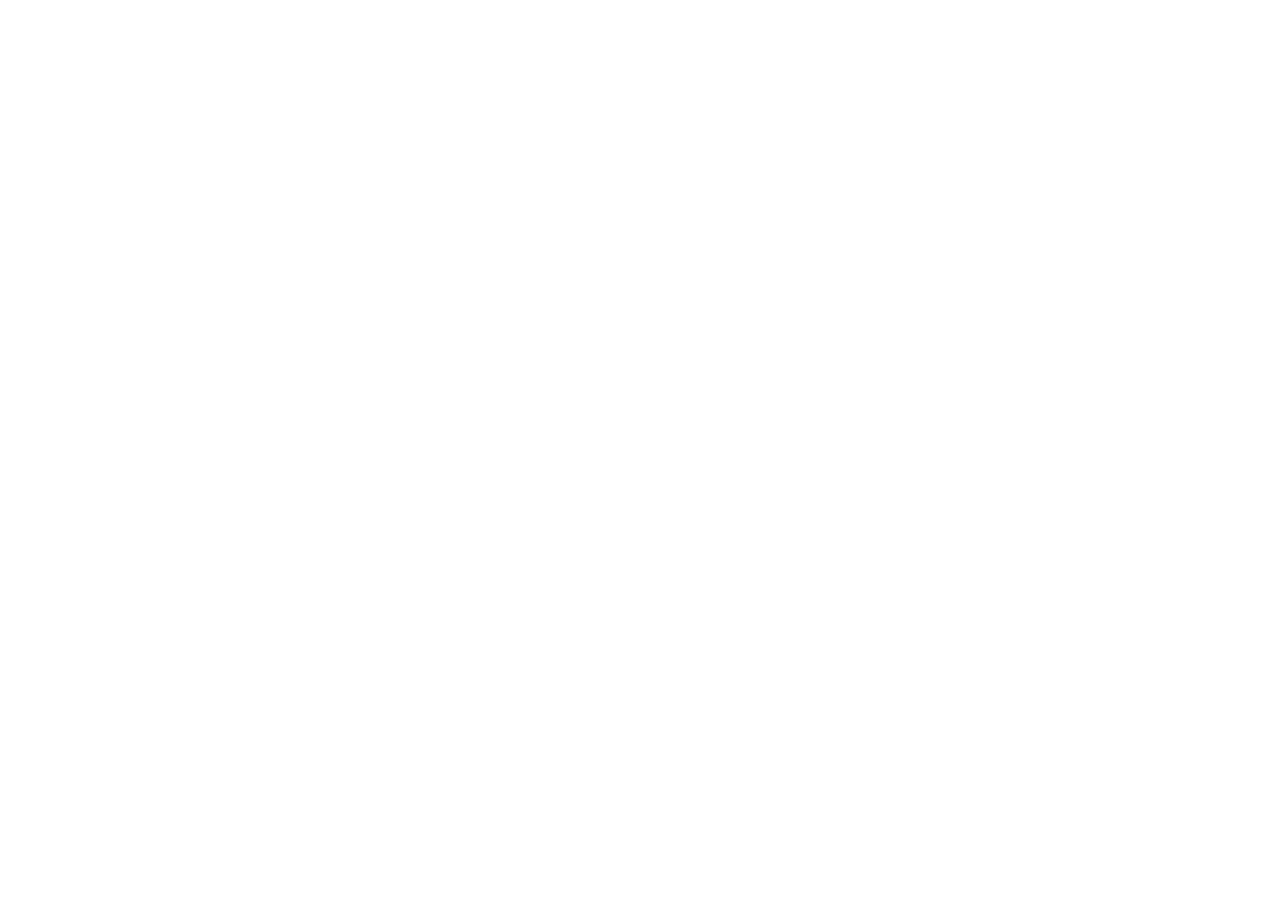
==== iPad.html @ 629fc3b9 "wed Apple" ====
<!DOCTYPE html>
<html lang="en">
<head>
    <meta charset="UTF-8">
    <meta name="viewport" content="width=device-width, initial-scale=1.0">
    <title>Bán iPad <title>
    <link rel="stylesheet" href="https://cdnjs.cloudflare.com/ajax/libs/font-awesome/6.0.0-beta3/css/all.min.css">
    <link rel="stylesheet" href="iPad.css">
</head>
<body>
    <div class="app">
        <header>
            <nav class="menu-bar">
              <div class="logo">
                <i class="fab fa-apple" style="font-size: 20px; color: #ffffff;"></i>
              </div>
              <ul class="nav-links">
                <li><a href="index.html">Cửa Hàng</a></li>
                <li><a href="#">Mac</a></li>
                <li><a href="iPad.html">iPad</a></li>
                <li><a href="iPhone.html">iPhone</a></li>
                <li><a href="#">Watch</a></li>
                <li><a href="#">AirPods</a></li>
                <li><a href="#">TV & Nhà</a></li>
                <li><a href="#">Giải Trí</a></li>
                <li><a href="#">Phụ Kiện</a></li>
                <li><a href="#">Hỗ Trợ</a></li>
              </ul>
              <div class="item">
                <i class="ri-search-line"></i>
              </div>
              <a href="dangnhap.html" class="item">
                <i class="ri-shopping-bag-line"></i>
              </a>
            </nav>
        </header>
        <div class="content">
            <div class="hinh0">
                <h2 class="fade-out-text">iPad Pro</h2>
            </div>
            <div class="hinh1">
                <div class="img-responsive">
                  <video id="myVideo" src="D:\wed-vuPhiTung-2200002191\video\ipadPro.mp4" autoplay muted playsinline></video>
                </div>
                <div id="textContainer" class="text-hinh1">
                    <h2>iPad Pro<br>
                      <span class="gradient-text">Mỏng xuất chúng</span> 
                    </h2>
                </div>
                <div id="buttonContainer" class="button-container">
                    <button class="button button1" onclick="window.location.href='mua.html'">Mua</button>
                    <p>Từ 28.999.000đ hoặc 1.181.000đ/tháng trong 24 tháng*</p>
                </div>
            </div>
            <div class="hinh2">
                <h2 class="h2-text">Các điểm nổi bật.</h2>
                <div class="slider">
                    <div class="list">
                        <div class="item">
                            <img src="D:\wed-vuPhiTung-2200002191\img\iPad2.jpg" alt="">
                            <div class="text-slider position3">
                                <h2>Thiết kế pro hoàn toàn mới. Gọn nhẹ không ngờ.<br>
                                    Sản phẩm Apple mỏng nhất từ trước đến nay.
                                </h2>
                            </div>
                        </div>
                        <div class="item">
                            <img src="D:\wed-vuPhiTung-2200002191\img\iPad1.jpg" alt="">
                            <div class="text-slider position1">
                                <h2>Ultra Retina XDR. Màn hình tiên tiến hàng đầu.<br>
                                    Độ sáng cực đỉnh và độ tương phản chuẩn xác.
                                </h2>
                            </div>
                        </div>
                        <div class="item">
                            <img src="D:\wed-vuPhiTung-2200002191\img\iPad5.jpg" alt="">
                            <div class="text-slider position2">
                                <h2>Giới thiệu chip Apple M4.<br>
                                    Hiệu năng như mơ,<br>
                                    đồ họa thay đổi cuộc chơi<br>
                                    và năng lực AI mạnh mẽ.
                                </h2>
                            </div>
                        </div>
                        <div class="item">
                            <img src="D:\wed-vuPhiTung-2200002191\img\iPad4.jpg" alt="">
                            <div class="text-slider position4">
                                <h2>Xử lý gọn ghẽ<br>
                                    những luồng công việc pro<br>
                                    với iPadOS và các ứng dụng<br> tuyệt vời.
                                </h2>
                            </div>
                        </div>
                        <div class="item">
                            <img src="D:\wed-vuPhiTung-2200002191\img\iPad3.jpg" alt="">
                            <div class="text-slider position5">
                                <h2>Apple Pencil Pro hoàn toàn mới.<br>
                                    Nhiều tính năng mới nâng tầm sáng tạo.
                                </h2>
                            </div>
                        </div>
                    </div>
                    <ul class="dots">
                        <li class="active"></li>
                        <li></li>
                        <li></li>
                        <li></li>
                        <li></li>
                        <div class="slider-controls">
                            <button id="pauseBtn"><i class="ri-play-line"></i></button>
                        </div>
                    </ul>

                </div>

            </div>
            <div class="hinh3">
                <h2>Ngắm nhìn cận cảnh.</h2>
                <img class="h3-img" src="D:\wed-vuPhiTung-2200002191\img\iPad6.jpg">
                <img class="h3-img1" src="D:\wed-vuPhiTung-2200002191\img\iPad7.jpg">
            </div> 
            <div class="hinh4">
                <h2 class="h4-text">Khám phá tất cả.</h2>
                <img class="h4-img" src="D:\wed-vuPhiTung-2200002191\img\hinh6.jpg">
                <h2 class="h4-text1">Siêu mỏng. Siêu bản lĩnh.</h2>
            </div>
            <div class="hinh5">
                <img src="D:\wed-vuPhiTung-2200002191\img\iPad8.jpg">
                <h2>Mạnh mẽ.<br> Gọn nhẹ.</h2>
                <p>iPad Pro kết hợp hiệu năng đẳng<br>
                    cấp mới với thiết kế trang nhã để <br>
                    bạn có thể hoàn thành xuất sắc<br>
                    mọi việc dù ở bất cứ nơi đâu. Phiên <br>
                    bản 13 inch nhẹ hơn thế hệ trước<br>
                    <samp> khoảng 100 gram</samp>,mang đến cho <br>
                    bạn sự gọn nhẹ và nhiều tính năng<br> vô song.
                </p>
            </div>
            <div class="hinh6">
                <div class="frame">
                    <h2 class="h6-text">Màn hình tiên tiến<br> hàng đầu.</h2>
                    <img class="h6-img" src="D:\wed-vuPhiTung-2200002191\img\iPad9.jpg" >
                    <a href="#">Xem trực tuyến Vũ Trụ Xa Lạ - Constellation trên Apple TV+</a>
                    <h2 class="h6-text1">Màn hình Ultra Retina XDR mới mang đến công nghệ OLED hai lớp<br> đột phá. Độ sáng cực đỉnh, độ tương phản cực chuẩn xác, cùng các <br>công nghệ tiên tiến như ProMotion và True Tone mang lại cho bạn<br> trải nghiệm thị giác đẹp xuất thần. Và bạn có thể sử dụng Chế Độ <br>Tham Chiếu cho những luồng công việc đòi hỏi độ chính xác về<br> màu sắc.</h2>
                    <p class="h6-text2">Độ sáng toàn màn hình<br>
                       <samp class="text2-samp">1000 nit</samp>
                    </p>
                    <p class="h6-text3">
                        Độ sáng HDR đỉnh<br><samp class="text3-samp">1600 nit</samp> 
                    </p>
                    <p class="h6-text4">Tỷ lệ tương phản<br>
                       <samp class="text4-samp">2.000.000:1</samp> 
                    </p>
                    <p class="h6-text5"><samp class="text5-samp">True Tone</samp><br>
                        cho trải nghiệm thị giác dễ chịu
                    </p>
                    <p class="h6-text6"><samp class="text6-samp">ProMotion</samp><br>
                        với tốc độ làm mới thích ứng 10-120Hz
                    </p>
                    <p class="h6-text7">Dải màu rộng<br>
                        <samp class="text7-samp">P3</samp>
                    </p>
                    
                </div>
                <div class="frame1">
                    <video class="video2" src="D:\wed-vuPhiTung-2200002191\video\iPadvd1.mp4" autoplay muted playsinline  preload="auto"></video>
                    <h2 class="h6-text8">Chip hỏa tiễn.</h2>
                    <p class="h6-text9">Giới thiệu <samp class="text9-samp">M4, Apple silicon thế hệ<br>mới</samp>, mang lại hiệu năng như mơ <br>trong thiết kế cực mỏng nhẹ của<br>iPad Pro. Bộ xử lý hiển thị hoàn <br> toàn mới cho phép đạt độ chính <br> xác, màu sắc và độ sáng ấn tượng.<br> GPU mạnh mẽ với công nghệ dò <br> tia tốc độ cao bằng phần cứng có <br>khả năng kết xuất những dự án đồ<br> họa thay đổi cuộc chơi. Và<br> Neural Engine trong M4 biến<br> iPad Pro trở thành một cỗ máy<br> mạnh mẽ tuyệt đối cho AI.</p>
                    <p class="h6-text10">Hiệu năng kết xuất chuyên<br> nghiệp nhanh hơn M2 đến<br>
                        <samp class="text10-samp">4x</samp>
                    </p>
                    <p class="h6-text11">Hiệu năng CPU nhanh hơn M2<br> đến<br>
                        <samp class="text11-samp">1,5x</samp>
                    </p>
                </div>
            </div>
            <div class="hinh7">
                <h2>Tiếp tục khám phá iPad.</h2>
                <div class="frame2">
                  <img class=" h7-img" src="D:\wed-vuPhiTung-2200002191\img\iPad11.jpg">
                  <p class="h7-text1">Mới</p>
                  <p class="h7-text2">Mới</p>
                  <img class="h7-img1" src="D:\wed-vuPhiTung-2200002191\img\iPad12.jpg">
                  <p class="h7-text3">iPad Pro</p>
                  <p class="h7-text4">iPad Air</p>
                  
                  <div class="h7-text5">
                     <p>Hiện đang Xem</p> 
                     <a href="#">Mua ></a>
                  </div>
                  <div class="h7-text6">
                      <button class=" button2 button4">Tìm hiểu thêm</button>
                      <a  href="#">Mua ></a>
                  </div>
                </div>
            </div>              
        </div>
        <div class="footer">
            <div class="hinh15">
              <div class="end-text-w">
                <i class="fab fa-apple" style="font-size: 20px; color: white;margin-top: -6px;"></i>
                <p class="b5"><svg xmlns="http://www.w3.org/2000/svg" viewBox="0 0 24 24" width="24" height="24" fill="rgba(180,141,141,1)"><path d="M13.1717 12.0007L8.22192 7.05093L9.63614 5.63672L16.0001 12.0007L9.63614 18.3646L8.22192 16.9504L13.1717 12.0007Z"></path></svg></p>
                <a href="#" class="b4">iPad</a>
                <p class="b"><svg xmlns="http://www.w3.org/2000/svg" viewBox="0 0 24 24" width="24" height="24" fill="rgba(180,141,141,1)"><path d="M13.1717 12.0007L8.22192 7.05093L9.63614 5.63672L16.0001 12.0007L9.63614 18.3646L8.22192 16.9504L13.1717 12.0007Z"></path></svg></i></p>
                <a class="b1" href="#">iPad Pro</a>
             </div>
             <div class="kb-container">
                <div class="account">
                    <h2>Account</h2>
                    <ul>
                        <li><a href="#">Manage Your Apple ID</a></li>
                        <li><a href="#">Apple Store Account</a></li>
                        <li><a href="#">iCloud.com</a></li>
                    </ul>
                    <h3>Entertainment</h3>
                    <ul>
                        <li><a href="#">Apple One</a></li>
                        <li><a href="#">Apple TV+</a></li>
                        <li><a href="#">Apple Music</a></li>
                        <li><a href="#">Apple Arcade</a></li>
                        <li><a href="#">Apple Fitness+</a></li>
                        <li><a href="#">Apple News+</a></li>
                        <li><a href="#">Apple Podcasts</a></li>
                    </ul>
                </div>
                <div class="store">
                    <h2>Apple Store</h2>
                    <ul>
                        <li><a href="#">Find a Store</a></li>
                        <li><a href="#">Genius Bar</a></li>
                        <li><a href="#">Group Reservations</a></li>
                        <li><a href="#">Apple Camp</a></li>
                        <li><a href="#">Today at Apple</a></li>
                        <li><a href="#">Apple Store App</a></li>
                        <li><a href="#">Certified Refurbished</a></li>
                        <li><a href="#">Apple Trade In</a></li>
                        <li><a href="#">Financing</a></li>
                        <li><a href="#">Carrier Deals at Apple</a></li>
                        <li><a href="#">Order Status</a></li>
                        <li><a href="#">Shopping Help</a></li>
                    </ul>
                </div>
                <div class="business-education-healthcare">
                    <h2>For Business</h2>
                    <ul>
                        <li><a href="#">Apple and Business</a></li>
                        <li><a href="#">Shop for Business</a></li>
                    </ul>
                    <h3>For Education</h3>
                    <ul>
                        <li><a href="#">Apple and Education</a></li>
                        <li><a href="#">Shop for K-12</a></li>
                        <li><a href="#">Shop for College</a></li>
                    </ul>
                    <h4>For Healthcare</h4>
                    <ul>
                        <li><a href="#">Apple in Healthcare</a></li>
                        <li><a href="#">Mac in Healthcare</a></li>
                        <li><a href="#">Health on Apple Watch</a></li>
                    </ul>
                    <h5>For Government</h5>
                    <ul>
                        <li><a href="#">Shop for Government</a></li>
                        <li><a href="#">Shop for Veterans and Military</a></li>
                    </ul>
                </div>
                <div class="values-about">
                    <h2>Apple Values</h2>
                    <ul>
                        <li><a href="#">Accessibility</a></li>
                        <li><a href="#">Education</a></li>
                        <li><a href="#">Environment</a></li>
                        <li><a href="#">Inclusion and Diversity</a></li>
                        <li><a href="#">Racial Equity and Justice</a></li>
                        <li><a href="#">Supply Chain</a></li>
                    </ul>
                    <h3>About Apple</h3>
                    <ul>
                        <li><a href="#">Newsroom</a></li>
                        <li><a href="#">Apple Leadership</a></li>
                        <li><a href="#">Career Opportunities</a></li>
                        <li><a href="#">Investors</a></li>
                        <li><a href="#">Ethics & Compliance</a></li>
                        <li><a href="#">Events</a></li>
                        <li><a href="#">Contact Apple</a></li>
                    </ul>
                </div>
              </div>
            </div> 
          </div>
        <script src="iPad.java"></script>
    </div>
</body>
</html>
---- iPad.css ----
@import url('https://fonts.googleapis.com/css2?family=Ubuntu:ital,wght@0,300;0,400;0,500;0,700;1,300;1,400;1,500;1,700&display=swap');
@import url('https://cdn.jsdelivr.net/npm/remixicon/fonts/remixicon.css');

body {
  margin: 0;
  font-family: 'Ubuntu', sans-serif;
  background: rgba(20,19,24,255);
}
.menu-bar {
    display: flex;
    justify-content: center; 
    align-items: center;
    background-color: rgba(34, 34, 34, 0.8); 
    width: 100%; 
    position: fixed;
    top: 0;
    z-index: 100;
    padding: 10px;
}
  
.menu-items {
    display: flex;
    align-items: center;
    position: relative; 
}
  
.logo {
    display: inline-block; /* Hiển thị logo như một khối nội tuyến */
    margin-right: 10px; /* Điều chỉnh khoảng cách giữa logo và nav-links */
}
.nav-links {
  display: flex; /* Sử dụng flexbox để bố trí */
  list-style: none; /* Xóa bỏ các dấu đầu dòng mặc định */
  margin: 0; /* Xóa bỏ khoảng lề mặc định */
  padding: 0; /* Xóa bỏ khoảng đệm mặc định */
}

.nav-links li {
  margin-left: 30px;
   /* Thêm khoảng cách giữa các liên kết */
}

.nav-links a {
  text-decoration: none; /* Xóa bỏ gạch chân mặc định */
  color: #DDDDDD; /* Màu chữ xám đậm */
  font-weight: 500; /* Font chữ hơi đậm */
  font-size: 12px;
}


.additional-items {
  display: flex; /* Sử dụng flexbox để bố trí */
  margin-left: 30px; /* Thêm khoảng cách giữa nav-links và additional-items */
}

.item {
  margin-left: 30px; /* Thêm khoảng cách giữa các biểu tượng */
  color: #DDDDDD; /* Màu biểu tượng xám đậm */
  font-size: 20px; 
  text-decoration: none;
}

.item i {
  font-size: 20px; /* Kích thước biểu tượng */
  color: #DDDDDD; /* Màu biểu tượng xám đậm */
}

.img-responsive {
  position: relative;
  width: 100%; 
  max-width: 1440.5px;
  margin: auto; 
  overflow: hidden;
  border: 2px solid rgb(0, 0, 0);
  background-color: rgb(0, 0, 0);
  padding-top: 50%; /* Giữ tỉ lệ 16:9 */
  z-index: 1;
}

.img-responsive video {
  position: absolute;
  top: -40px;
  left: 0;
  width: 100%;
  height: 100%;
  object-fit: contain; 
  z-index: 1;
}
.hinh0 {
  position: relative;
}

.hinh0 h2 {
  font-size: 70px;
  color: white;
  position: absolute;
  bottom: -400px;
  left: 50%;
  transform: translate(-50%, 0); 
  z-index: 9999; 
}

.fade-out-text {
  opacity: 1;
  clip-path: inset(0% 0% 0% 0%);
  transition: clip-path 0.5s ease-in-out, opacity 0.5s ease-in-out; /* Tốc độ biến mất */
}


.fade-out-text.hidden {
  opacity: 0;
  clip-path: inset(0% 0% 0% 100%); /* Cắt phần tử từ trái sang phải */
}
.hinh1 {
  width: 100%;
  max-width: 1500px;
  margin: auto;
  position: relative;
  top: 0%;               
  left: 50%;
  transform: translate(-50%, -0%);
  z-index: 2;
}

.text-hinh1 {
  position: absolute; 
  top: 30%; 
  left: 50%; 
  transform: translate(-50%, -50%);
  text-align: center; 
  z-index: 3; 
}
.text-hinh1,
.button-container {
  opacity: 0; /* Initially hidden */
  transition: opacity 1s ease-in-out; /* Smooth fade-in effect */
}

.text-hinh1.visible,
.button-container.visible {
  opacity: 1; /* Fade in when the visible class is added */
}
.text-hinh1 h2 {
  font-size: 55px;
  color: #ffffff;
  margin: 0;
  text-align: center;
}

.gradient-text {
  background: linear-gradient(to right, #eec97e, #9198e5); 
  -webkit-background-clip: text;
  background-clip: text; /* Standard property */
  color: transparent;
  -webkit-text-fill-color: transparent;
}

.text-hinh1 p {
  font-size: 30px;
  color: white;
  white-space: nowrap;
}

.button-container {
  position: absolute;
  bottom: 100px; 
  left: 50%; 
  transform: translateX(-50%);
  z-index: 3; 
}

.button-container p {
  font-size: 16px;
  color: #ffffff;
  text-align: center;
  margin: 15px;
}

.button {
  border: none;
  padding: 10px 200px;
  text-align: center;
  text-decoration: none;
  display: inline-block;
  font-size: 16px;
  transition-duration: 0.4s;
  cursor: pointer;
  border-radius: 8px;
}

.button1 {
  background-color: rgba(0, 4, 255, 0);
  color: rgb(131, 133, 247);
  border: 1px solid rgb(131, 133, 247); 
}

.button1:hover {
  background-color: rgb(131, 133, 247);
  color: rgb(255, 255, 255);
}

/* Đảm bảo slider chiếm toàn bộ chiều rộng và chiều cao của container */
.slider {
  width: 1300px; 
  max-width: 100vw; 
  height: 700px; 
  position: sticky;
  top: 0;
  overflow: hidden;
  border-radius: 15px;
  z-index: 2;
  position: absolute;
  top: 180%;
  left: 50%;
  transform: translate(-50%, -50%);
}
.hinh2 .h2-text {
  margin-left: 80px; 
  font-size: 50px;
  color: #ddddddae;
  margin-top: 80px;
}
/* Đặt danh sách các item của slider */
.slider .list {
  position: absolute;
  width: 100%;
  height: 100%;
  left: 0;
  top: 0;
  display: flex;
  transition: 1s;
}

/* Đặt kích thước và căn chỉnh các item của slider */
.slider .list .item {
  flex: 0 0 100%;
  height: 100%;
  position: relative; /* Để các phần tử con tuyệt đối có thể căn chỉnh theo nó */
}

/* Đặt kích thước và kiểu hình ảnh trong slider */
.slider .list img {
  width: 100%;
  height: 100%;
  object-fit: cover;
  border-radius: 20px;
}

/* Đặt các chấm điều hướng slider */
.slider .dots{
  position: absolute;
  bottom: 20px;
  left: 0;
  color: #fff;
  width: 100%;
  margin: 0;
  padding: 0;
  display: flex;
  justify-content: center;
}
.slider .dots li{
  list-style: none;
  width: 10px;
  height: 10px;
  background-color: #fff;
  margin: 10px;
  border-radius: 20px;
  transition: 0.5s;
}
.slider .dots li.active{
  width: 30px;
}

/* Đặt kiểu dáng cho các phần tử điều khiển slider */
.slider-controls button {
  background-color: #21212189;
  border: none;
  width: 50px;
  height: 40px;
  margin: -4px 10px;
  cursor: pointer;
  border-radius: 32px;
}

/* Đặt kích thước và màu sắc cho biểu tượng trong nút điều khiển */
#pauseBtn i {
  font-size: 25px; /* Thay đổi kích thước biểu tượng */
  color: white; /* Thay đổi màu sắc của biểu tượng */
  transition: color 0.3s ease; /* Thay đổi màu sắc khi hover */
}

/* Đặt kiểu dáng và vị trí cho văn bản trong slider */
.text-slider {
  position: absolute;
  width: 80%; /* Chiếm 80% chiều rộng của slider, điều chỉnh nếu cần */
}

/* Cụ thể cho từng vị trí */
.text-slider.position1 {
  bottom: 560px; 
  left: 45%; 
  transform: translateX(-50%);
}

.text-slider.position3 {
  bottom: 560px; 
  left: 45%; 
  transform: translateX(-50%); 
}
.text-slider.position2 {
  bottom: 500px; 
  left: 105%; 
  transform: translateX(-50%); 
}
.text-slider.position4 {
  bottom: 500px; 
  left: 45%; 
  transform: translateX(-50%); 
}
.text-slider.position5 {
  bottom: 560px; 
  left: 45%; 
  transform: translateX(-50%); 
}
/* Đặt kiểu dáng cho văn bản h2 trong slider */
.text-slider h2 {
  color: rgb(255, 255, 255);
  font-size: 26px;
  line-height: 1.3;
}

/* Media query cho màn hình nhỏ */
@media (max-width: 768px) {
  .slider {
    width: 100%;
    height: 300px;
  }

  .slider .buttons button {
    width: 40px;
    height: 40px;
  }
}
.h3-img{
  width: 43%;
  height: 700px;
  object-fit: cover;
  border: none;     
  outline: none;
  border-radius: 20px;
  position: absolute;
  top: 320%;                
  left: 26.7%;               
  transform: translate(-50%, -50%);
}
.h3-img1{
  width: 43%;
  height: 700px;
  object-fit: cover;
  border: none;     
  outline: none;
  border-radius: 20px;
  position: absolute;
  top: 320%;                
  left: 73.5%;               
  transform: translate(-50%, -50%);
}
.hinh3 h2{
  font-size: 50px;
  color: #ddddddae;
  position: absolute;
  top: 255%;                
  left: 21.9%;               
  transform: translate(-50%, -50%);
}
.hinh4 .h4-img{
  width: 100%;
  height: 800px;
  object-fit: cover;
  border: none;     
  outline: none;
  border-radius: 20px;
  position: absolute;
  top: 470%;                
  left: 50%;               
  transform: translate(-50%, -50%);
}
.hinh4 .h4-text{
  font-size: 50px;
  color: #ddddddae;
  position: absolute;
  top: 398%;                
  left: 18.9%;               
  transform: translate(-50%, -50%);
}
.hinh4 .h4-text1{
  font-size: 60px;
  color: white;
  position: absolute;
  top: 430%;                
  left: 50%;               
  transform: translate(-50%, -50%);
}
.hinh5 img{
  width: 60%;
  height: 1100px;
  object-fit: cover;
  border: none;     
  outline: none;
  border-radius: 20px;
  position: absolute;
  top: 630%;                
  left: 35%;               
  transform: translate(-50%, -50%);
}
.hinh5 h2{
  font-size: 50px;
  color: white;
  position: absolute;
  top: 558%;                
  left: 65%;               
  transform: translate(-50%, -50%);
}
.hinh5 p{
  font-size: 20px;
  color: #ddddddae;
  position: absolute;
  top: 590%;                
  left: 68.5%;               
  transform: translate(-50%, -50%);
  font-weight: 700;
  line-height: 1.3;
}
.hinh5 samp{
  color: white;
}
.hinh6 {
  position: relative; /* Để định vị chính xác lớp nền */
  width: 300px; /* Đặt kích thước container theo ý muốn */
  height: 400px;
  
}

.frame {
  position: absolute;
  top: 1005%; 
  left: 0; 
  width: 482%; /* Độ rộng của nền */
  height: 900%; /* Chiều cao của nền */
  display: flex;
  justify-content: center; /* Căn chỉnh ngang */
  align-items: center; /* Căn chỉnh dọc */
  background-color: rgb(0, 0, 0); /* Màu nền đen với độ trong suốt 0.8 */
 
}

.frame .h6-img {
  width: 1000px;
  height: 1000px;
  border-radius: 20px;
  position: absolute;
  top: 25%;                
  left: 50%;               
  transform: translate(-50%, -50%);
}
.frame .h6-text{
  font-size: 70px;
  text-align: center;
  color: white;
  position: absolute;
  top: 5%;                
  left: 50%;               
  transform: translate(-50%, -50%);
}
.frame a{
  font-size: 16px;
  color: #ddddddae;
  position: absolute;
  top: 39.5%;                
  left: 50%;               
  transform: translate(-50%, -50%);
  text-decoration: none;
}
.frame a:hover,
.frame a:active {
  text-decoration: underline; 
}
.frame .h6-text1{
  font-size: 20px;
  text-align: center;
  color: #ddddddae;
  position: absolute;
  top: 45%;                
  left: 50%;               
  transform: translate(-50%, -50%);
}
.frame .h6-text2,.h6-text3,.h6-text4,.h6-text5,.h6-text6,.h6-text7{
  font-size: 16px;
  text-align: center;
  color: white;
  
}
.h6-text2{
  position: absolute;
  top: 50%;                
  left: 25%;               
  transform: translate(-50%, -50%);
}
.h6-text3{
  position: absolute;
  top: 50%;                
  left: 50%;               
  transform: translate(-50%, -50%);
}
.h6-text4{
  position: absolute;
  top: 50%;                
  left: 75%;               
  transform: translate(-50%, -50%);
}
.h6-text5{
  position: absolute;
  top: 54%;                
  left: 25%;               
  transform: translate(-50%, -50%);
}
.h6-text6{
  position: absolute;
  top: 54%;                
  left: 50%;               
  transform: translate(-50%, -50%);
}
.h6-text7{
  position: absolute;
  top: 54%;                
  left: 75%;               
  transform: translate(-50%, -50%);
}
.text2-samp,.text3-samp,.text4-samp,.text5-samp,.text6-samp,.text7-samp{
  font-size: 30px;
  font-weight: 900;
}
.text2-samp{
  background: linear-gradient(to right, #fab52c, #7946e7);
  -webkit-background-clip: text;
  background-clip: text; /* Standard property */
  color: transparent;
  -webkit-text-fill-color: transparent; 
}
.text3-samp{
  background: linear-gradient(to right, #f0c673, #a776df);
  -webkit-background-clip: text;
  background-clip: text; /* Standard property */
  color: transparent;
  -webkit-text-fill-color: transparent; 
}
.text4-samp{
  background: linear-gradient(to right, #9500ff, #001aff);
  -webkit-background-clip: text;
  background-clip: text; /* Standard property */
  color: transparent;
  -webkit-text-fill-color: transparent; 
}
.text5-samp{
  background: linear-gradient(to right, #dcf425, #93d725);
  -webkit-background-clip: text;
  background-clip: text; /* Standard property */
  color: transparent;
  -webkit-text-fill-color: transparent; 
}
.text6-samp{
  background: linear-gradient(to right, #dcf425, #25d1d7);
  -webkit-background-clip: text;
  background-clip: text; /* Standard property */
  color: transparent;
  -webkit-text-fill-color: transparent; 
}
.text7-samp{
  background: linear-gradient(to right, #3a88e1, #3a54e7);
  -webkit-background-clip: text;
  background-clip: text; /* Standard property */
  color: transparent;
  -webkit-text-fill-color: transparent; 
}
.frame1 {
  position: absolute;
  top: 1800%; 
  left: 0; 
  width: 482%; 
  height: 100%; 
  display: flex;
  justify-content: center; /* Căn chỉnh ngang */
  align-items: center; /* Căn chỉnh dọc */
  background-color: rgb(0, 0, 0); /* Màu nền đen với độ trong suốt 0.8 */
}
.frame1 .video2{
  width: 1300px;
  height: 1300px;
  border-radius: 20px;
  position: absolute;
  top: -150%;                
  left: 50%;               
  transform: translate(-50%, -50%); 
}
.frame1 .h6-text8{
  font-size: 70px;
  color: white;
  position: absolute;
  top: -80%;                
  left: 35%;               
  transform: translate(-50%, -50%); 
}
.frame1 .h6-text9{
  font-size: 20px;
  color: #ddddddae;
  position: absolute;
  top: 1%;                
  left: 32%;               
  transform: translate(-50%, -50%);
  font-weight: 700;
  line-height: 1.5;
}
.text9-samp{
  color: white;
  font-size: 20px;
}
.frame1 .h6-text10{
  font-size: 20px;
  color: #ddddddae;
  position: absolute;
  top: -31%;                
  left: 65%;               
  transform: translate(-50%, -50%);
  font-weight: 700;
  line-height: 1.2;
}
.text10-samp{
  color: white;
  font-size: 50px;
}
.frame1 .h6-text11{
  font-size: 20px;
  color: #ddddddae;
  position: absolute;
  top: 10%;                
  left: 66%;               
  transform: translate(-50%, -50%);
  font-weight: 700;
  line-height: 1.2;
}
.text11-samp{
  color: white;
  font-size: 50px;
}
.frame2{
  position: absolute;
  top: 1280%; 
  left: 5%; 
  width: 90%; 
  height: 100%; 
  display: flex;
  justify-content: center; 
  align-items: center; 
  background-color: rgb(0, 0, 0);
  border-radius: 30px; 
}
.hinh7 h2{
  font-size:50px;
  color: #ddddddae;
  position: absolute;
  top: 1260%; 
  left: 5.5%;
}
.frame2 .h7-img {
  width: 25%;
  position: absolute;
  top: 10%;
  left: 25%;
}

.frame2 .h7-img1 {
  width: 25%;
  position: absolute;
  top: 10%;
  left: calc(25% + 25% + 50px); 
}
.frame2 .h7-text1, .h7-text2 {
  font-size: 14px;
  color: #93d725;
}

.h7-text1 {
  position: absolute;
  top: 74%;
  left: 37.6%;
  transform: translate(-50%, -50%);
}

.h7-text2 {
  position: absolute;
  top: 74%;
  left: 66.2%;
  transform: translate(-50%, -50%);
}
.h7-text3,.h7-text4{
 font-size: 30px;
 color: white;
 font-weight: 700;
}
.h7-text3{
  position: absolute;
  top: 78%;
  left: 37.6%;
  transform: translate(-50%, -50%);
}
.h7-text4{
  position: absolute;
  top: 78%;
  left: 66.2%;
  transform: translate(-50%, -50%);
}
.h7-text5 {
  display: flex;
  align-items: center; 
  gap: 30px;
  position: absolute;
  top: 93%;
  left: 37.6%;
  transform: translate(-50%, -50%);
}

.h7-text5 a, .h7-text5 p {
  margin: 0; 
  font-size: 20px;
}
.h7-text5 a {
  color: rgb(127, 76, 236); 
  text-decoration: none; 
}


.h7-text5 a:hover,
.h7-text5 a:active {
  text-decoration: underline; 
}

.h7-text5 p{
  color: #ddddddae;
}

.h7-text6{
  display: flex;
  align-items: center; 
  gap: 30px;
  position: absolute;
  top: 93%;
  left:  64.5%;
  transform: translate(-50%, -50%);
}
.h7-text6 a ,.h7-text6 .button2{
  font-size: 20px;
  margin: 0;
}
.h7-text6 a {
  color: rgb(127, 76, 236); 
  text-decoration: none; 
}


.h7-text6 a:hover,
.h7-text6 a:active {
  text-decoration: underline; 
}

.button2 {
  border: none;
  padding: 10px 20px;
  text-align: center;
  text-decoration: none;
  display: inline-block;
  font-size: 20px;
  transition-duration: 0.4s;
  cursor: pointer;
  border-radius: 30px;
}
.button4 {
  background-color: rgb(131, 133, 247);
  color: rgb(255, 255, 255);
  border: 1px solid rgba(255, 255, 255, 0); 
}
.footer{
  width: 100%;
  max-width: 1500px;
  margin: auto;
  position: absolute;  
  top: 1480%;               
  left: 50%;
  transform: translate(-50%, -50%);
}
.hinh15{
  border: 2px solid #121212ce;
  padding: 0 0 500px;
  display: flex;
  flex-direction: column;
  align-items: center;
  background-color: #121212ce;
}
.end-text-w {
  display: flex;
  justify-content: flex-start;    
  align-items: center; 
  white-space: nowrap; 
  margin: 0;
  font-size: 14px;
  position: absolute;  
  top: 13%;               
  left: 31%;
  transform: translate(-50%, -50%);
}
.end-text-w a{
  text-decoration: none;
  color: white; 
}
.end-text-w a:hover {
  text-decoration: underline; 
  color: white; 
}
.end-text-w  .b3{
  color: white; 
}
.end-text-w .i{
  margin-top: 200px;
}
.end-text-w .b5, 
.end-text-w .b, 
.end-text-w .b2 {
  margin: 0 6px;
}

.end-text-w .b1,
.end-text-w .b3,
.end-text-w .b4 {
  margin: 3px;
}

.kb-container {
  display: flex; 
  height: 200px;
  margin-top: 140px; 
  margin-left: -285px;
}


.account h2,
.store h2,
.business-education-healthcare h2,
.business-education-healthcare h3,
.business-education-healthcare h4,
.business-education-healthcare h5,
.values-about h2,
.values-about h3 {
font-size: 14px;

}

.account h3{
font-size: 14px;
}


.account ul,
.store ul,
.business-education-healthcare ul,
.values-about ul {
list-style-type: none;
padding: 0;
margin: 10px;
}


.account ul li ,
.store ul li,
.business-education-healthcare ul li,
.values-about ul li {
font-size: 13px;
margin-bottom: 20px;

}


.account ul li a,
.store ul li a,
.business-education-healthcare ul li a,
.values-about ul li a {
text-decoration: none; 
}


.account ul li:hover a,
.store ul li:hover a,
.business-education-healthcare ul li:hover a,
.values-about ul li:hover a {
text-decoration: underline; 
}
.account, .store, .business-education-healthcare, .values-about {
  position: absolute;
  max-width: 500px; 
  text-align: justify;
  height: 453.7px; 
  color: white;
}

.account {
  left: 25%; 
}

.store {
  left: 40%; 
}

.business-education-healthcare {
  left: 55%; 
}

.values-about {
  left: 70%; 
}
.account a,.store a,.business-education-healthcare a,.values-about a{
  color: #ddddddae;
}
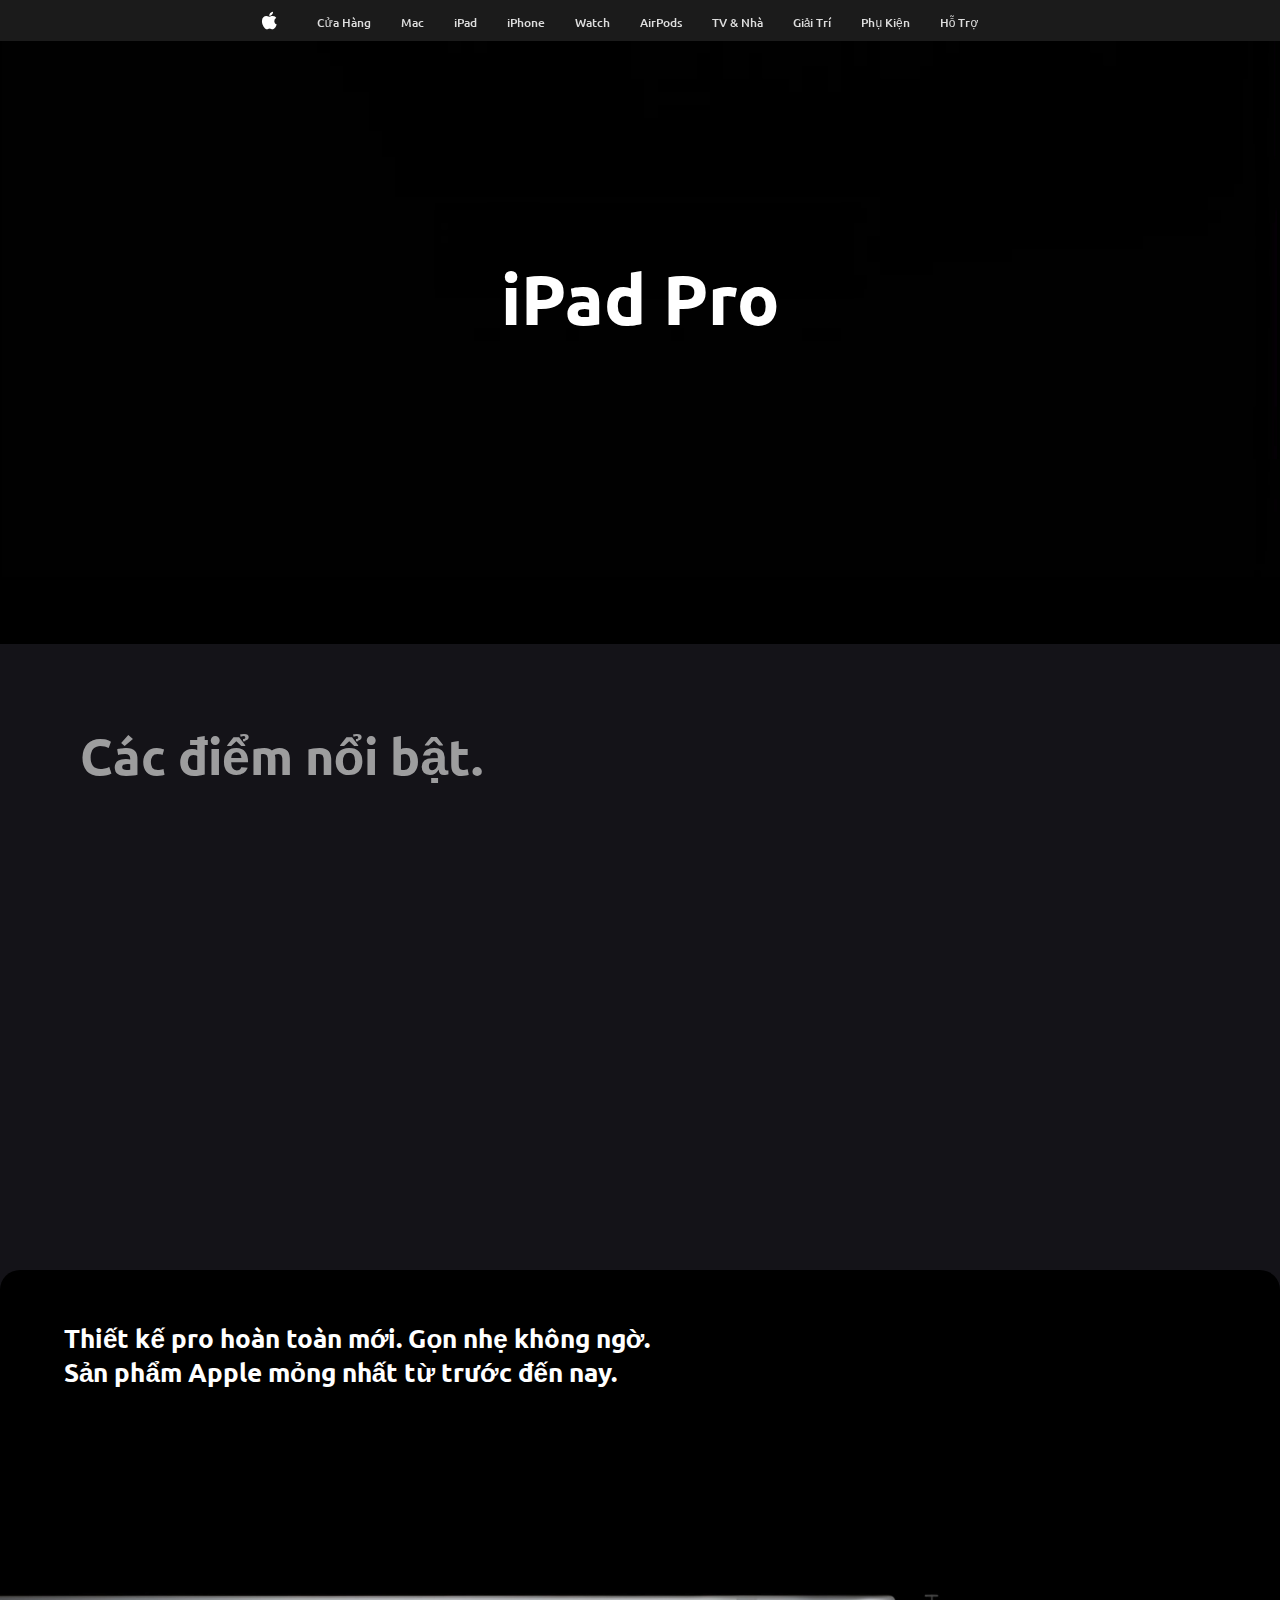
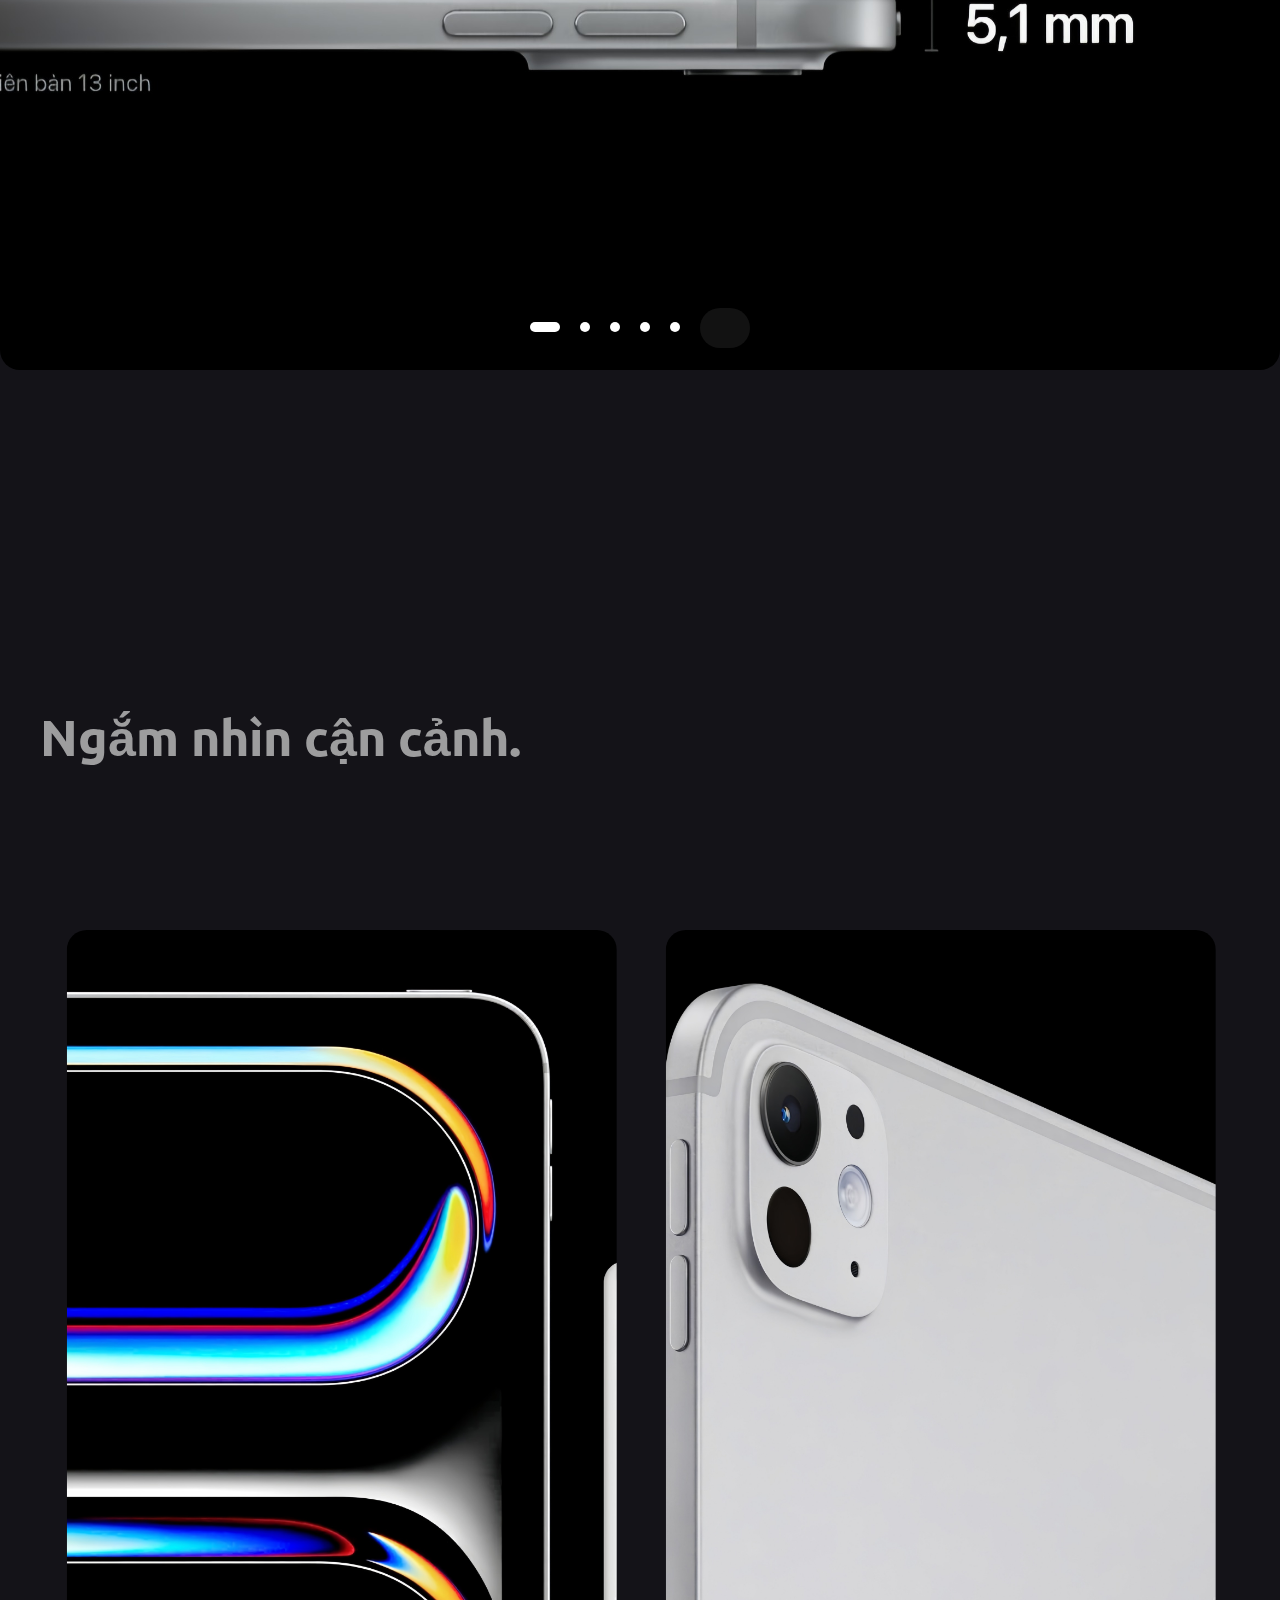
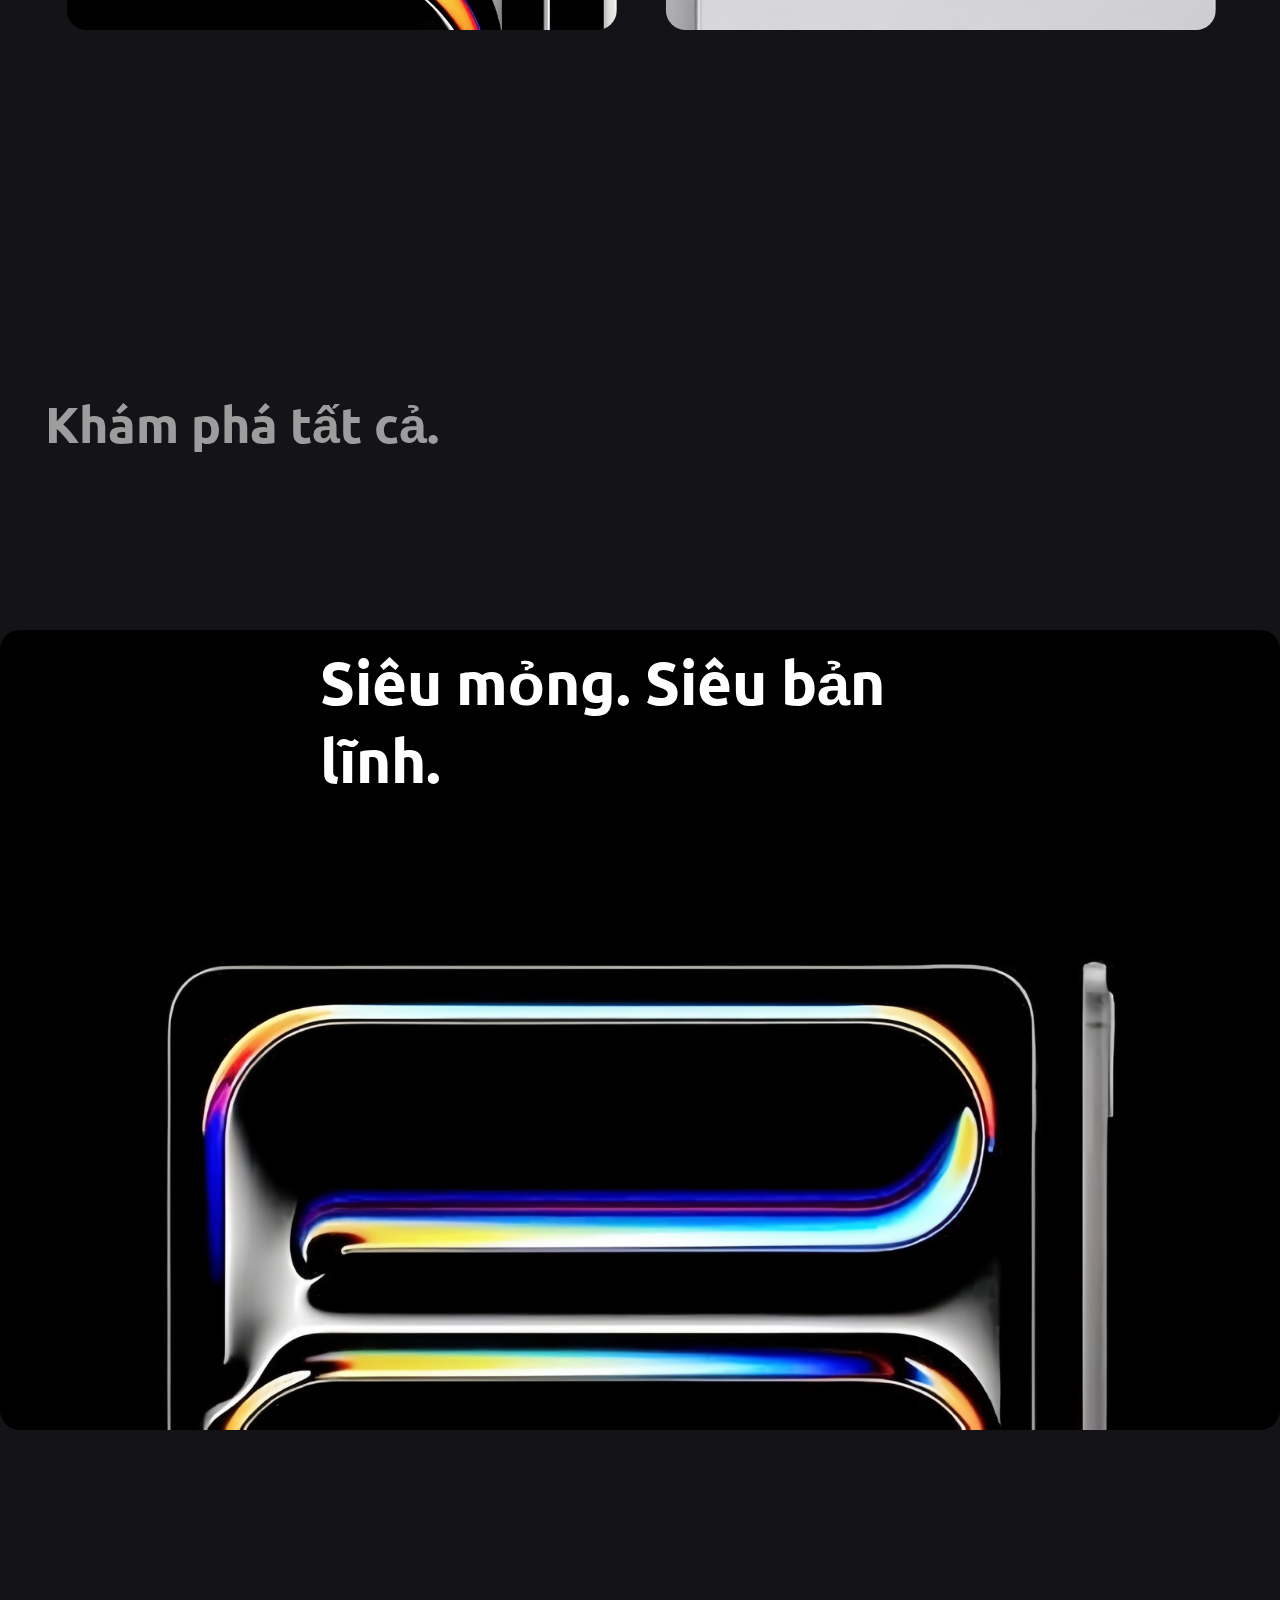
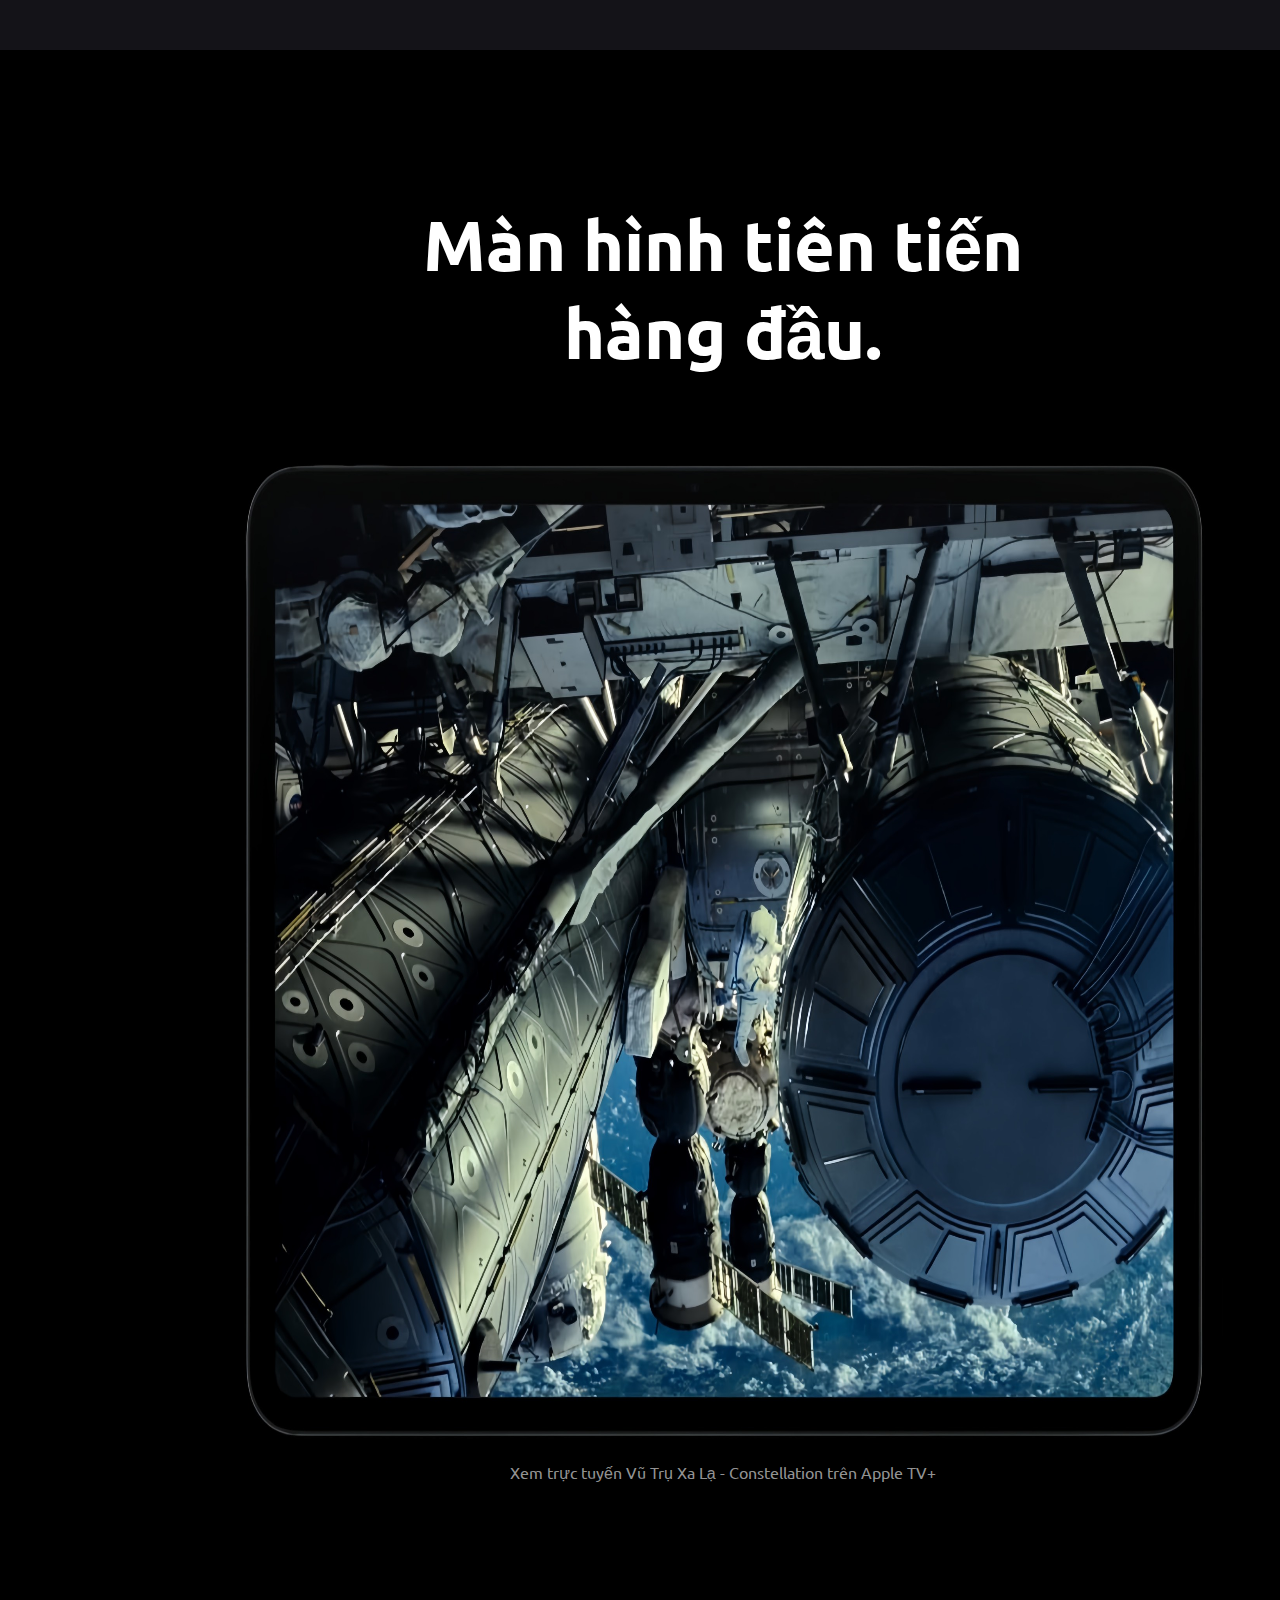
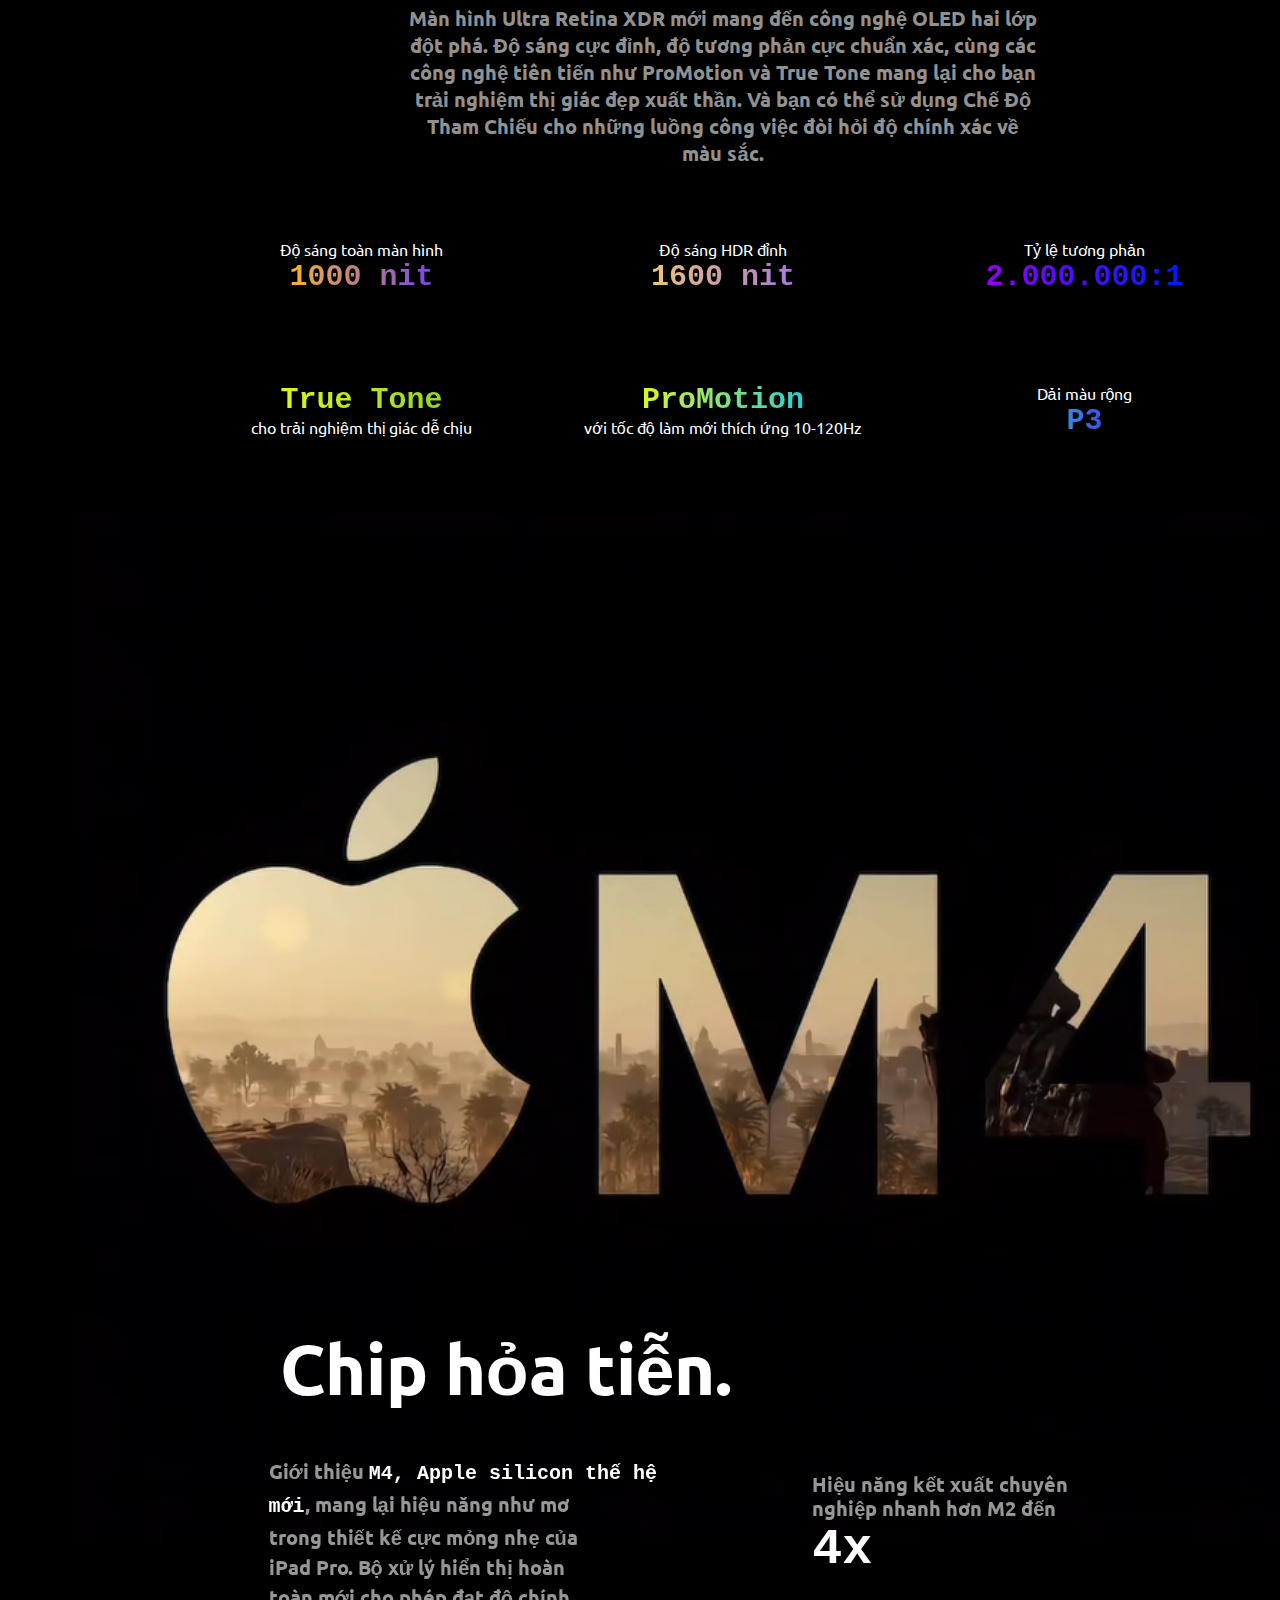
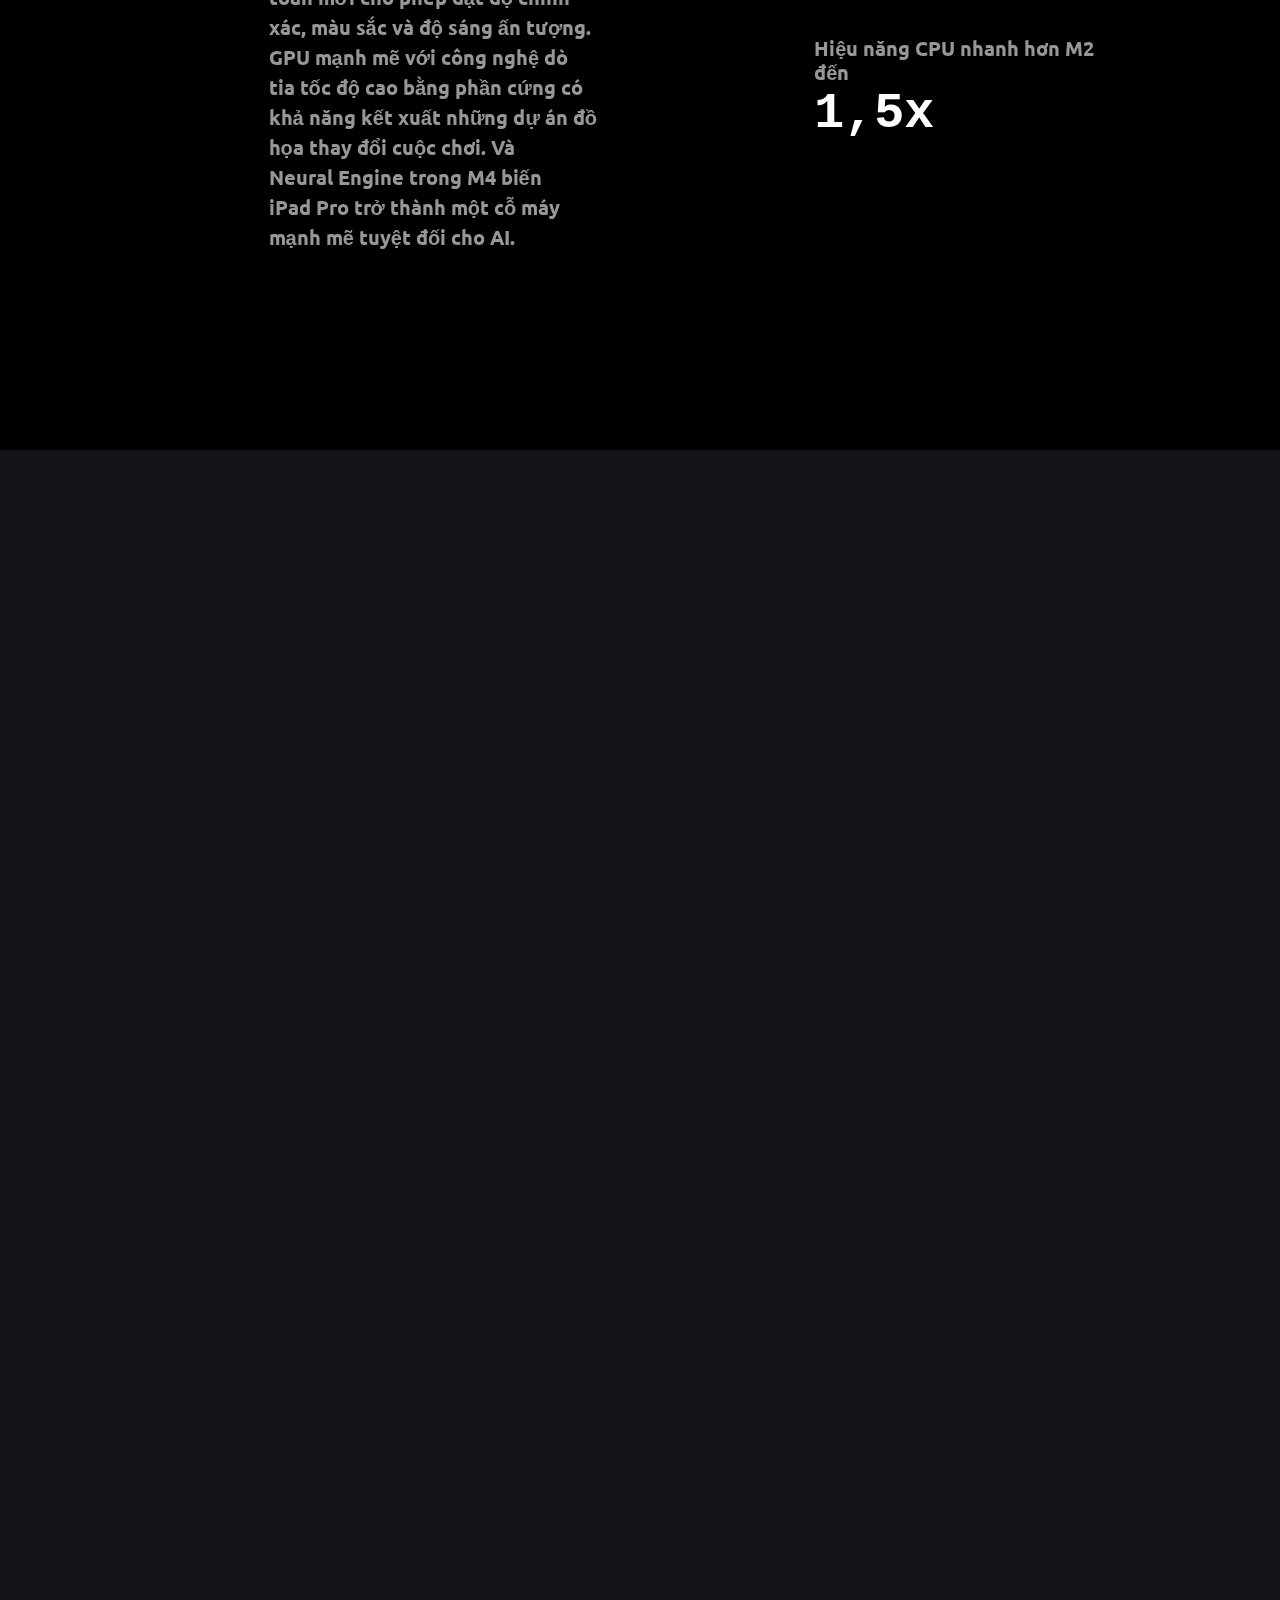
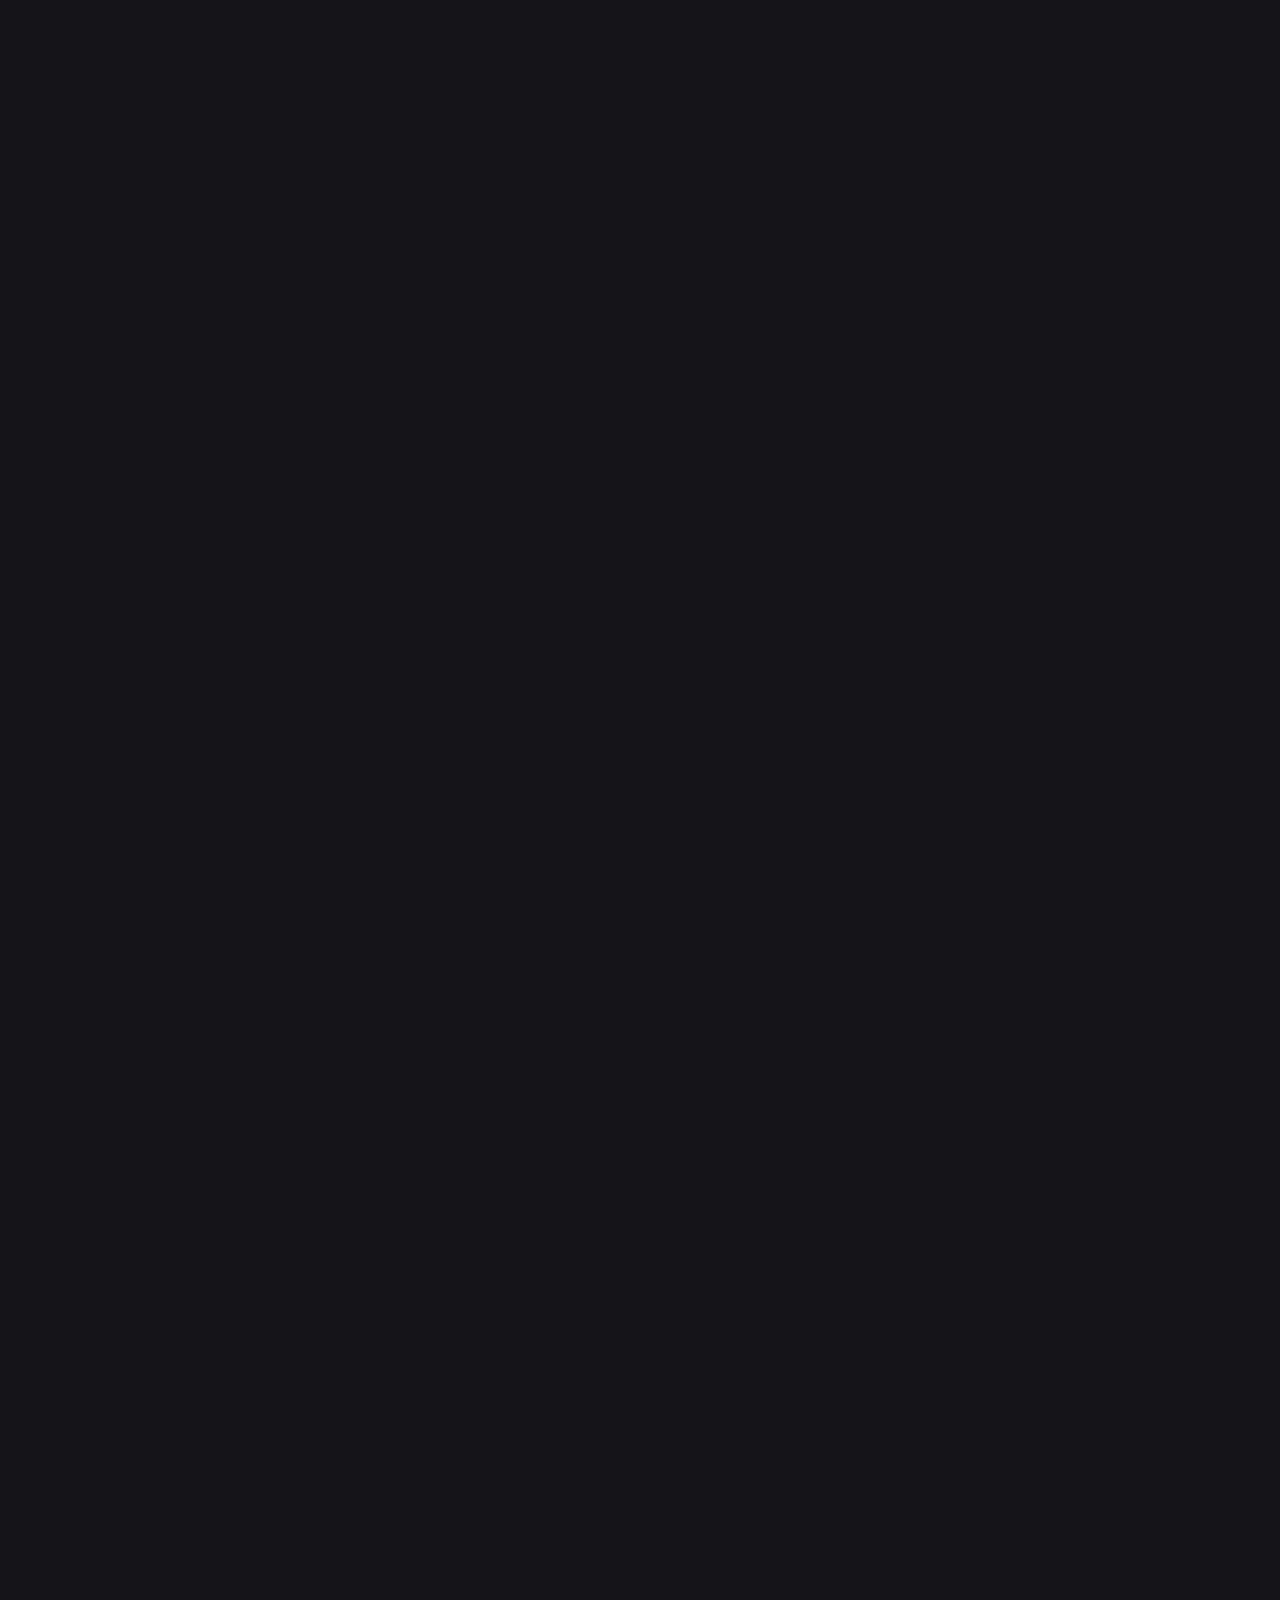
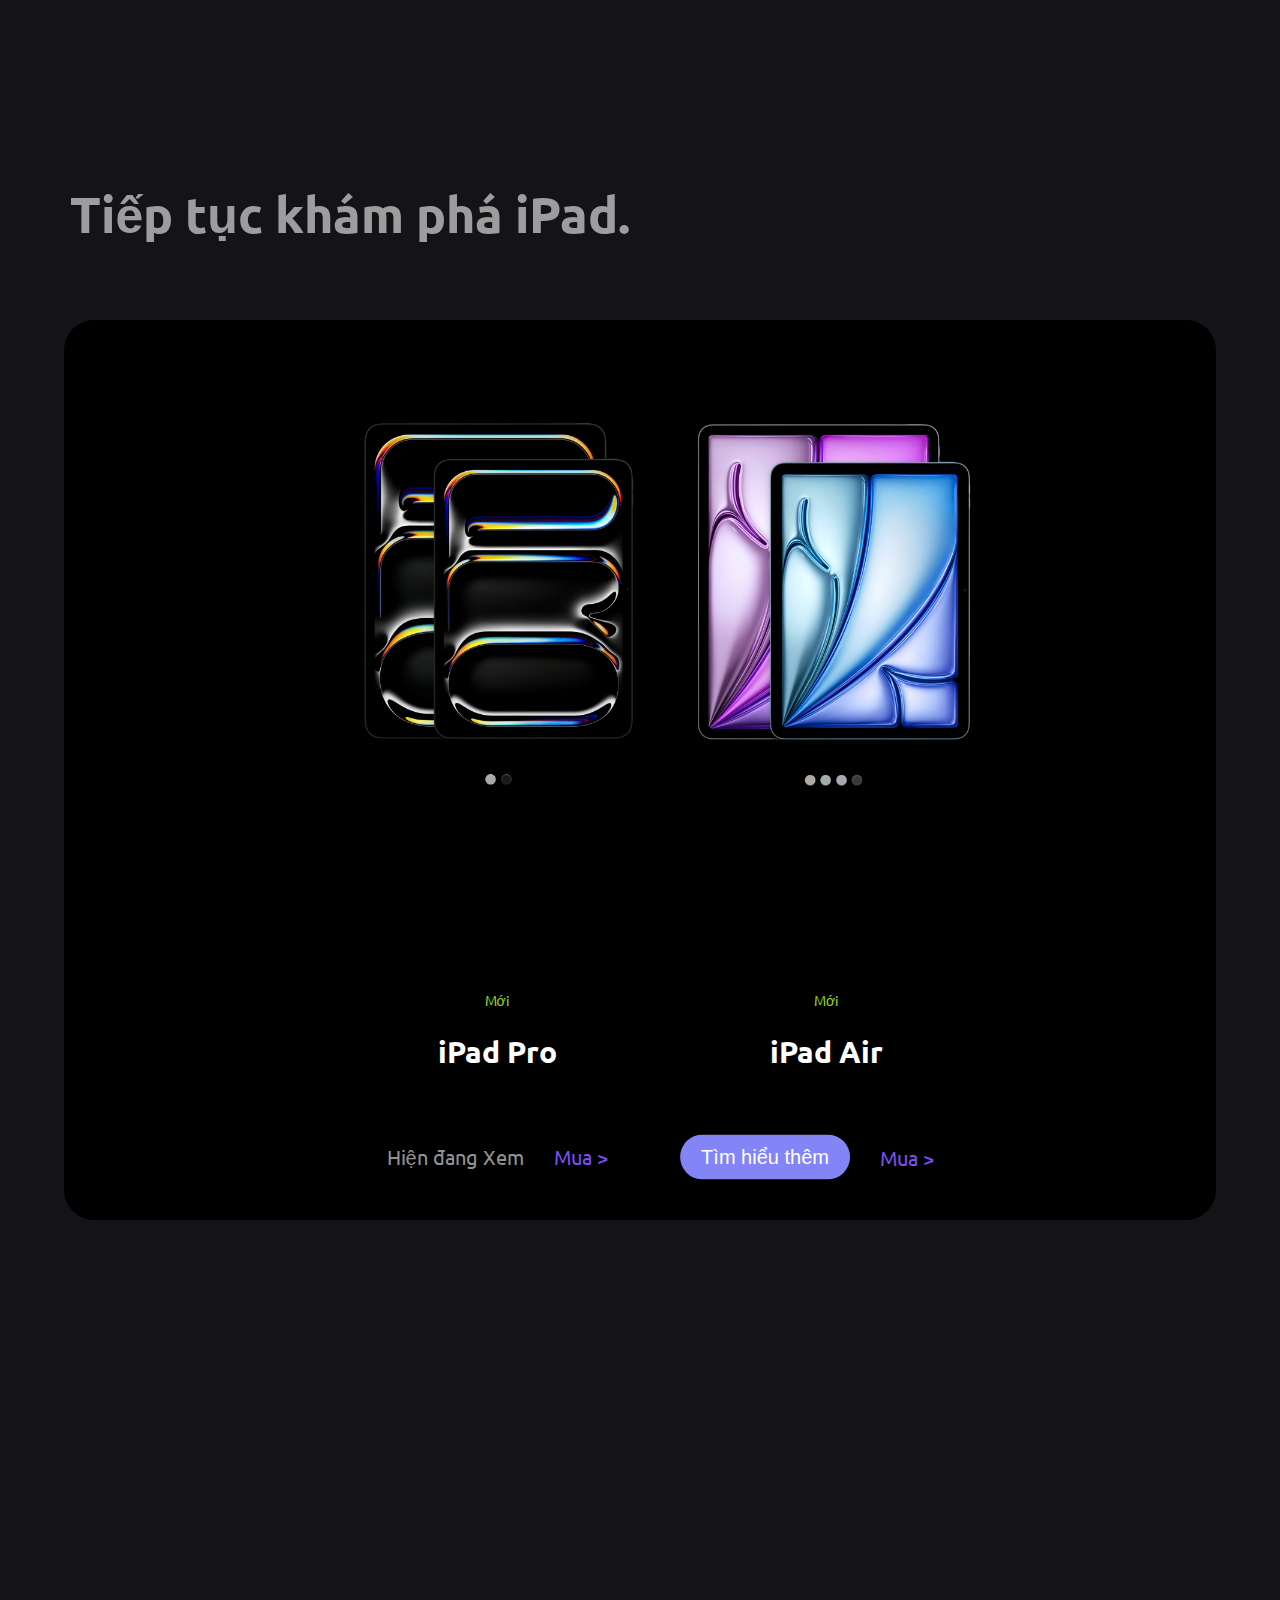
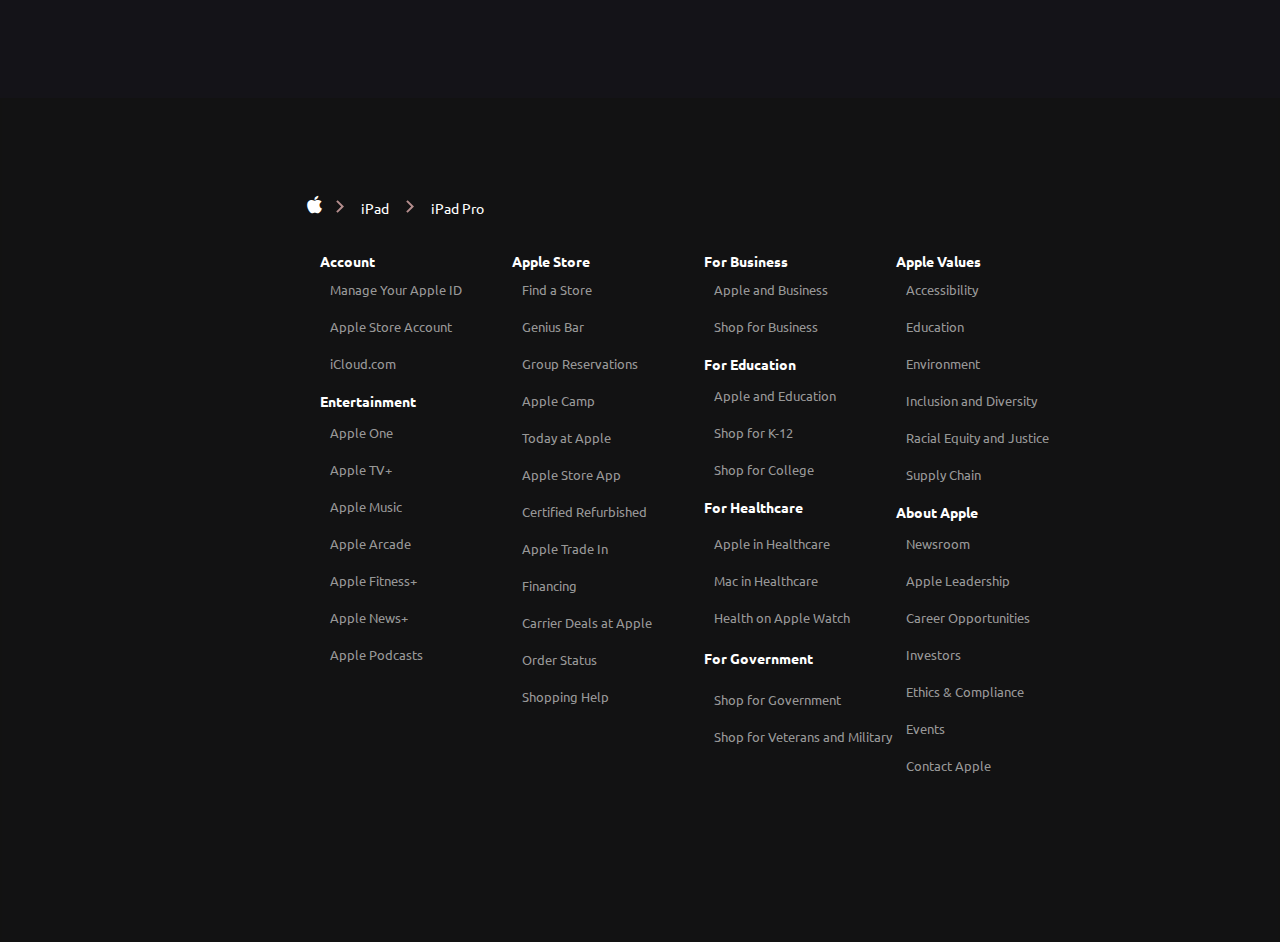
==== commit 8d58199c: "Update iPad.html" ====
--- a/iPad.html
+++ b/iPad.html
@@ -3,7 +3,7 @@
 <head>
     <meta charset="UTF-8">
     <meta name="viewport" content="width=device-width, initial-scale=1.0">
-    <title>Bán iPad <title>
+    <title>Bán iPad</title>
     <link rel="stylesheet" href="https://cdnjs.cloudflare.com/ajax/libs/font-awesome/6.0.0-beta3/css/all.min.css">
     <link rel="stylesheet" href="iPad.css">
 </head>
@@ -40,7 +40,7 @@
             </div>
             <div class="hinh1">
                 <div class="img-responsive">
-                  <video id="myVideo" src="D:\wed-vuPhiTung-2200002191\video\ipadPro.mp4" autoplay muted playsinline></video>
+                  <video id="myVideo" src="video/ipadPro.mp4" autoplay muted playsinline></video>
                 </div>
                 <div id="textContainer" class="text-hinh1">
                     <h2>iPad Pro<br>
@@ -57,7 +57,7 @@
                 <div class="slider">
                     <div class="list">
                         <div class="item">
-                            <img src="D:\wed-vuPhiTung-2200002191\img\iPad2.jpg" alt="">
+                            <img src="img/iPad2.jpg" alt="Thiết kế pro">
                             <div class="text-slider position3">
                                 <h2>Thiết kế pro hoàn toàn mới. Gọn nhẹ không ngờ.<br>
                                     Sản phẩm Apple mỏng nhất từ trước đến nay.
@@ -65,7 +65,7 @@
                             </div>
                         </div>
                         <div class="item">
-                            <img src="D:\wed-vuPhiTung-2200002191\img\iPad1.jpg" alt="">
+                            <img src="img/iPad1.jpg" alt="Ultra Retina XDR">
                             <div class="text-slider position1">
                                 <h2>Ultra Retina XDR. Màn hình tiên tiến hàng đầu.<br>
                                     Độ sáng cực đỉnh và độ tương phản chuẩn xác.
@@ -73,7 +73,7 @@
                             </div>
                         </div>
                         <div class="item">
-                            <img src="D:\wed-vuPhiTung-2200002191\img\iPad5.jpg" alt="">
+                            <img src="img/iPad5.jpg" alt="Apple M4">
                             <div class="text-slider position2">
                                 <h2>Giới thiệu chip Apple M4.<br>
                                     Hiệu năng như mơ,<br>
@@ -83,7 +83,7 @@
                             </div>
                         </div>
                         <div class="item">
-                            <img src="D:\wed-vuPhiTung-2200002191\img\iPad4.jpg" alt="">
+                            <img src="img/iPad4.jpg" alt="iPadOS">
                             <div class="text-slider position4">
                                 <h2>Xử lý gọn ghẽ<br>
                                     những luồng công việc pro<br>
@@ -92,7 +92,7 @@
                             </div>
                         </div>
                         <div class="item">
-                            <img src="D:\wed-vuPhiTung-2200002191\img\iPad3.jpg" alt="">
+                            <img src="img/iPad3.jpg" alt="Apple Pencil Pro">
                             <div class="text-slider position5">
                                 <h2>Apple Pencil Pro hoàn toàn mới.<br>
                                     Nhiều tính năng mới nâng tầm sáng tạo.
@@ -116,16 +116,16 @@
             </div>
             <div class="hinh3">
                 <h2>Ngắm nhìn cận cảnh.</h2>
-                <img class="h3-img" src="D:\wed-vuPhiTung-2200002191\img\iPad6.jpg">
-                <img class="h3-img1" src="D:\wed-vuPhiTung-2200002191\img\iPad7.jpg">
+                <img class="h3-img" src="img/iPad6.jpg" alt="Ngắm nhìn">
+                <img class="h3-img1" src="img/iPad7.jpg" alt="cận cảnh">
             </div> 
             <div class="hinh4">
                 <h2 class="h4-text">Khám phá tất cả.</h2>
-                <img class="h4-img" src="D:\wed-vuPhiTung-2200002191\img\hinh6.jpg">
+                <img class="h4-img" src="img/hinh6.jpg" alt="Khám phá tất cả">
                 <h2 class="h4-text1">Siêu mỏng. Siêu bản lĩnh.</h2>
             </div>
             <div class="hinh5">
-                <img src="D:\wed-vuPhiTung-2200002191\img\iPad8.jpg">
+                <img src="D:\wed-vuPhiTung-2200002191\img\iPad8.jpg" alt="Mạnh mẽ">
                 <h2>Mạnh mẽ.<br> Gọn nhẹ.</h2>
                 <p>iPad Pro kết hợp hiệu năng đẳng<br>
                     cấp mới với thiết kế trang nhã để <br>
@@ -139,7 +139,7 @@
             <div class="hinh6">
                 <div class="frame">
                     <h2 class="h6-text">Màn hình tiên tiến<br> hàng đầu.</h2>
-                    <img class="h6-img" src="D:\wed-vuPhiTung-2200002191\img\iPad9.jpg" >
+                    <img class="h6-img" src="img/iPad9.jpg" alt="tiên tiến">
                     <a href="#">Xem trực tuyến Vũ Trụ Xa Lạ - Constellation trên Apple TV+</a>
                     <h2 class="h6-text1">Màn hình Ultra Retina XDR mới mang đến công nghệ OLED hai lớp<br> đột phá. Độ sáng cực đỉnh, độ tương phản cực chuẩn xác, cùng các <br>công nghệ tiên tiến như ProMotion và True Tone mang lại cho bạn<br> trải nghiệm thị giác đẹp xuất thần. Và bạn có thể sử dụng Chế Độ <br>Tham Chiếu cho những luồng công việc đòi hỏi độ chính xác về<br> màu sắc.</h2>
                     <p class="h6-text2">Độ sáng toàn màn hình<br>
@@ -163,7 +163,7 @@
                     
                 </div>
                 <div class="frame1">
-                    <video class="video2" src="D:\wed-vuPhiTung-2200002191\video\iPadvd1.mp4" autoplay muted playsinline  preload="auto"></video>
+                    <video class="video2" src="video/iPadvd1.mp4" autoplay muted playsinline  preload="auto"></video>
                     <h2 class="h6-text8">Chip hỏa tiễn.</h2>
                     <p class="h6-text9">Giới thiệu <samp class="text9-samp">M4, Apple silicon thế hệ<br>mới</samp>, mang lại hiệu năng như mơ <br>trong thiết kế cực mỏng nhẹ của<br>iPad Pro. Bộ xử lý hiển thị hoàn <br> toàn mới cho phép đạt độ chính <br> xác, màu sắc và độ sáng ấn tượng.<br> GPU mạnh mẽ với công nghệ dò <br> tia tốc độ cao bằng phần cứng có <br>khả năng kết xuất những dự án đồ<br> họa thay đổi cuộc chơi. Và<br> Neural Engine trong M4 biến<br> iPad Pro trở thành một cỗ máy<br> mạnh mẽ tuyệt đối cho AI.</p>
                     <p class="h6-text10">Hiệu năng kết xuất chuyên<br> nghiệp nhanh hơn M2 đến<br>
@@ -177,10 +177,10 @@
             <div class="hinh7">
                 <h2>Tiếp tục khám phá iPad.</h2>
                 <div class="frame2">
-                  <img class=" h7-img" src="D:\wed-vuPhiTung-2200002191\img\iPad11.jpg">
+                  <img class=" h7-img" src="img/iPad11.jpg" alt="vip">
                   <p class="h7-text1">Mới</p>
                   <p class="h7-text2">Mới</p>
-                  <img class="h7-img1" src="D:\wed-vuPhiTung-2200002191\img\iPad12.jpg">
+                  <img class="h7-img1" src="img/iPad12.jpg" alt="pro">
                   <p class="h7-text3">iPad Pro</p>
                   <p class="h7-text4">iPad Air</p>
                   
@@ -291,4 +291,4 @@
         <script src="iPad.java"></script>
     </div>
 </body>
-</html>+</html>
